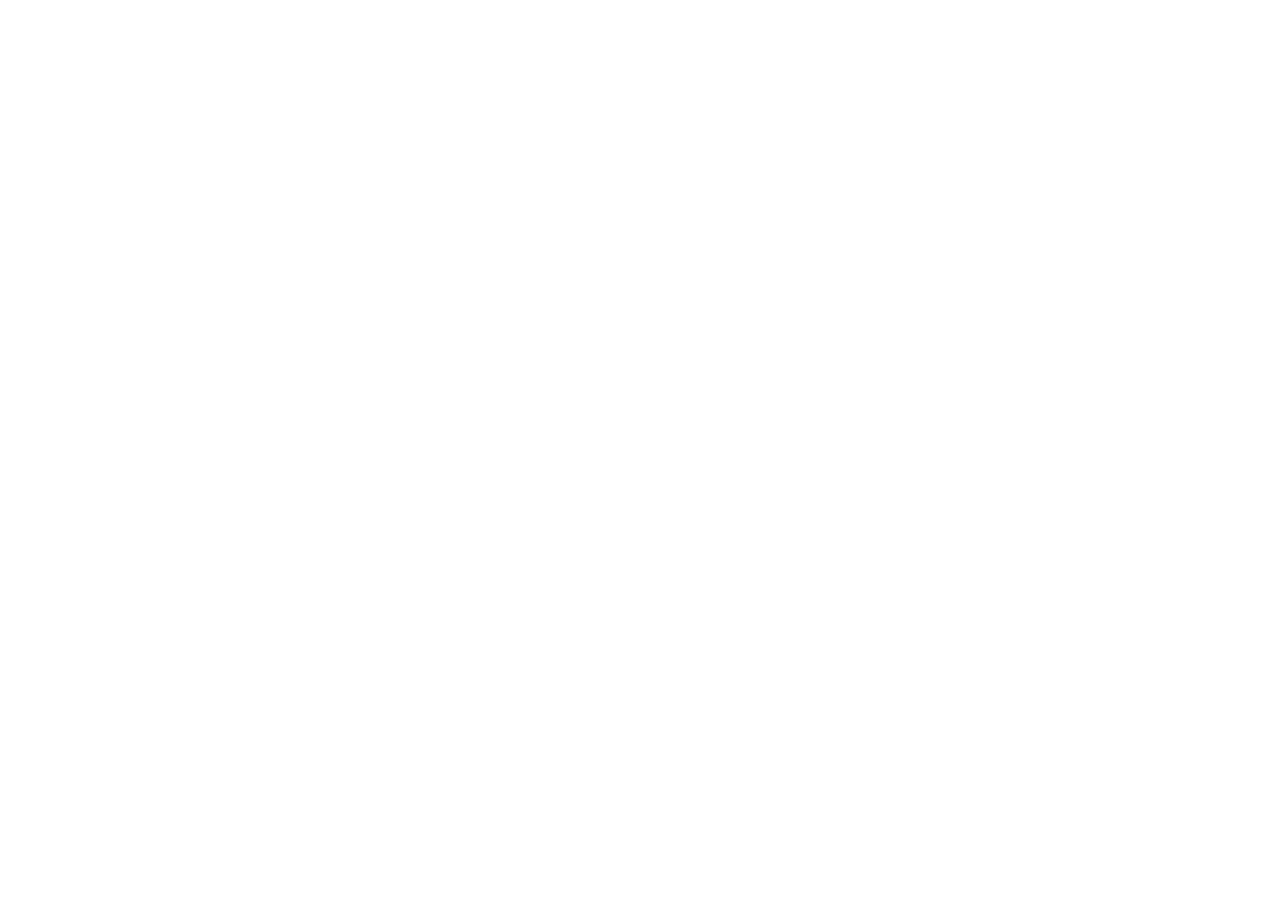
==== File/index.html @ cd4d4a1d "second added" ====
<!DOCTYPE html>
<html lang="en">

<head>
    <meta charset="UTF-8">
    <meta http-equiv="X-UA-Compatible" content="IE=edge">
    <meta name="viewport" content="width=device-width, initial-scale=1.0">
    <title>Document</title>
    <link rel="stylesheet" href="style.css">
</head>

<body>

</body>

</html>
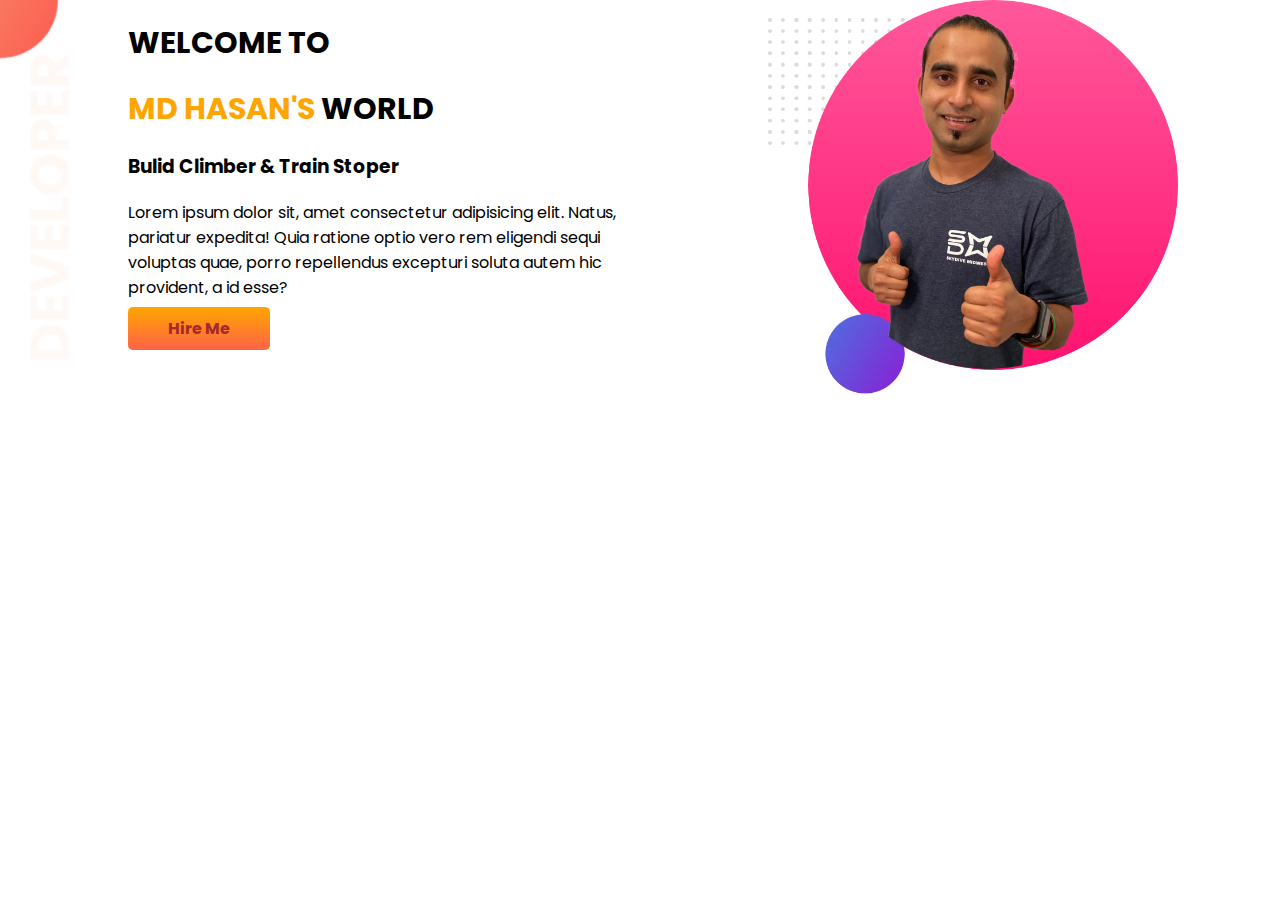
==== commit d1bf44fa: "top banner added" ====
--- a/File/index.html
+++ b/File/index.html
@@ -5,11 +5,37 @@
     <meta charset="UTF-8">
     <meta http-equiv="X-UA-Compatible" content="IE=edge">
     <meta name="viewport" content="width=device-width, initial-scale=1.0">
-    <title>Document</title>
+    <title>my-professional-portfolio-website</title>
+    <link rel="preconnect" href="https://fonts.googleapis.com">
+    <link rel="preconnect" href="https://fonts.gstatic.com" crossorigin>
+    <link
+        href="https://fonts.googleapis.com/css2?family=IBM+Plex+Sans:ital,wght@0,100;1,400&family=Poppins:ital,wght@0,300;0,500;0,600;1,400&display=swap"
+        rel="stylesheet">
+
     <link rel="stylesheet" href="style.css">
 </head>
 
 <body>
+    <section class="top-bannar">
+        <!-- Here is the information -->
+        <div class="info">
+            <h1>WELCOME TO </h1>
+            <h1> <span class="intro">MD HASAN'S</span> WORLD</h1>
+            <h3>Bulid Climber & Train Stoper</h3>
+            <p>Lorem ipsum dolor sit, amet consectetur adipisicing elit. Natus, pariatur expedita! Quia ratione optio
+                vero rem eligendi sequi voluptas quae, porro repellendus excepturi soluta autem hic provident, a id
+                esse?</p>
+
+            <a class="link-btn" target="blank"
+                href="https://www.linkedin.com/public-profile/settings?trk=d_flagship3_profile_self_view_public_profile">Hire
+                Me</a>
+        </div>
+        <!-- Here is the Images -->
+        <div class="info">
+            <img src="images/jhankar2.png" alt=" Jhankar Mahbub">
+        </div>
+    </section>
+
 
 </body>
 
--- a/File/style.css
+++ b/File/style.css
@@ -0,0 +1,41 @@
+body {
+    font-family: 'IBM Plex Sans', sans-serif;
+    font-family: 'Poppins', sans-serif;
+    margin: 0;
+}
+
+h1 {
+    font-size: 30px;
+}
+
+.intro {
+    color: orange;
+}
+
+section {
+    display: flex;
+}
+
+.info {
+    width: 50%;
+    padding-left: 10%;
+}
+
+.info img {
+    width: 80%;
+}
+
+.link-btn {
+    background-color: yellow;
+    background-image: linear-gradient(orange, tomato);
+    text-decoration: none;
+    padding: 10px 40px;
+    color: brown;
+    border-radius: 5px;
+    font-weight: bolder;
+}
+
+.top-bannar {
+    background-image: url(images/top-banner.png);
+    background-repeat: no-repeat;
+}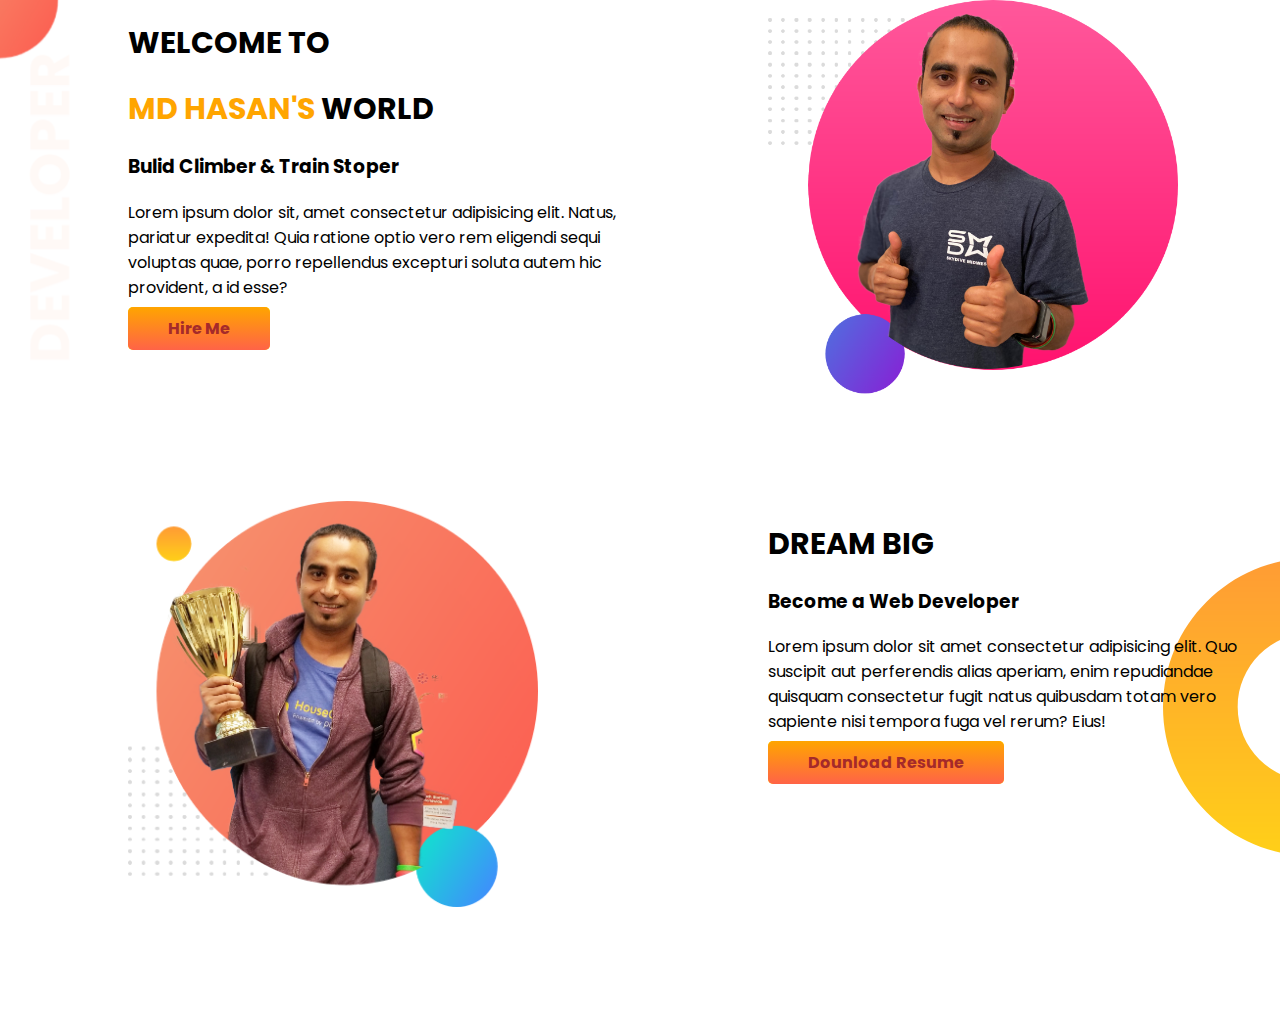
==== commit 2cc70176: "dream added" ====
--- a/File/index.html
+++ b/File/index.html
@@ -37,6 +37,27 @@
     </section>
 
 
+
+    <section class="drem-big">
+        <div class="info">
+            <img src="images/jhankar.png" alt="">
+        </div>
+
+        <div class="info">
+            <h1>DREAM BIG</h1>
+            <h3>Become a Web Developer</h3>
+            <p>Lorem ipsum dolor sit amet consectetur adipisicing elit. Quo suscipit aut perferendis alias aperiam, enim
+                repudiandae quisquam consectetur fugit natus quibusdam totam vero sapiente nisi tempora fuga vel rerum?
+                Eius!</p>
+
+            <a class="link-btn" target="blank"
+                href="https://www.linkedin.com/public-profile/settings?trk=d_flagship3_profile_self_view_public_profile">Dounload
+                Resume</a>
+        </div>
+
+    </section>
+
+
 </body>
 
 </html>--- a/File/style.css
+++ b/File/style.css
@@ -14,6 +14,7 @@
 
 section {
     display: flex;
+    margin-bottom: 100px;
 }
 
 .info {
@@ -38,4 +39,10 @@
 .top-bannar {
     background-image: url(images/top-banner.png);
     background-repeat: no-repeat;
+}
+
+.drem-big {
+    background-image: url(images/dream-bg.png);
+    background-repeat: no-repeat;
+    background-position: right;
 }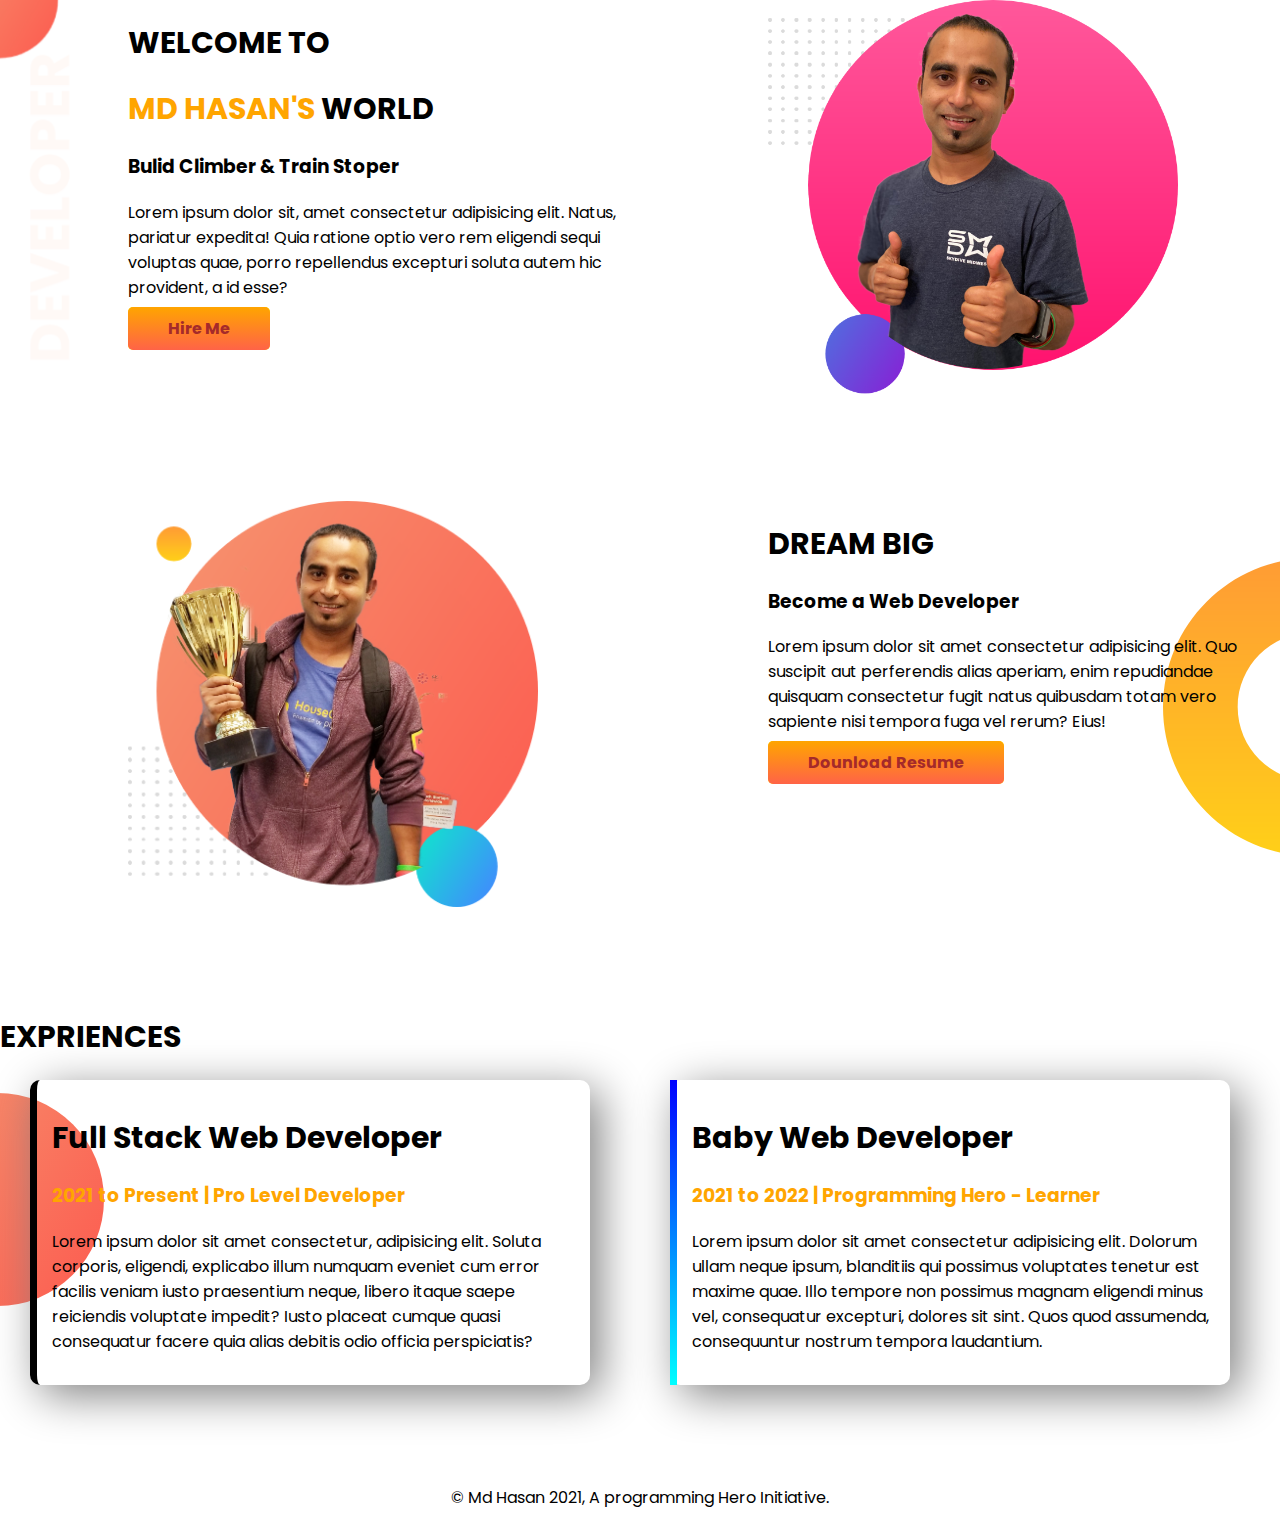
==== commit 93624b2e: "footer added" ====
--- a/File/index.html
+++ b/File/index.html
@@ -16,7 +16,7 @@
 </head>
 
 <body>
-    <section class="top-bannar">
+    <section class="top-bannar sideshow ">
         <!-- Here is the information -->
         <div class="info">
             <h1>WELCOME TO </h1>
@@ -36,9 +36,9 @@
         </div>
     </section>
 
+    <!-- Dream Big Section -->
 
-
-    <section class="drem-big">
+    <section class="drem-big sideshow ">
         <div class="info">
             <img src="images/jhankar.png" alt="">
         </div>
@@ -58,6 +58,34 @@
     </section>
 
 
+    <section class="exprience-area">
+        <h1>EXPRIENCES</h1>
+        <div class="sideshow ">
+            <div id="web-dev" class="info exprience-item">
+                <h1>Full Stack Web Developer</h1>
+                <h3><span class="intro">2021 to Present | Pro Level Developer</span> </h3>
+
+                <p>Lorem ipsum dolor sit amet consectetur, adipisicing elit. Soluta corporis, eligendi, explicabo illum
+                    numquam eveniet cum error facilis veniam iusto praesentium neque, libero itaque saepe reiciendis
+                    voluptate impedit? Iusto placeat cumque quasi consequatur facere quia alias debitis odio officia
+                    perspiciatis?</p>
+            </div>
+
+
+            <div id="web-dev-2" class="info exprience-item">
+                <h1>Baby Web Developer</h1>
+                <h3> <span class="intro">2021 to 2022 | Programming Hero - Learner</span> </h3>
+                <p>Lorem ipsum dolor sit amet consectetur adipisicing elit. Dolorum ullam neque ipsum, blanditiis qui
+                    possimus voluptates tenetur est maxime quae. Illo tempore non possimus magnam eligendi minus vel,
+                    consequatur excepturi, dolores sit sint. Quos quod assumenda, consequuntur nostrum tempora
+                    laudantium.</p>
+            </div>
+        </div>
+    </section>
+
+    <footer>
+        <p> &copy; Md Hasan 2021, A programming Hero Initiative.</p>
+    </footer>
 </body>
 
 </html>--- a/File/style.css
+++ b/File/style.css
@@ -12,7 +12,7 @@
     color: orange;
 }
 
-section {
+.sideshow {
     display: flex;
     margin-bottom: 100px;
 }
@@ -45,4 +45,39 @@
     background-image: url(images/dream-bg.png);
     background-repeat: no-repeat;
     background-position: right;
+}
+
+.exprience-item {
+
+    box-shadow: 10px 10px 45px gray;
+    padding: 15px;
+    margin-left: 30px;
+    margin-right: 50px;
+    border-radius: 10px;
+
+
+}
+
+.exprience-area {
+    background-image: url(images/exp-bg.png);
+    background-repeat: no-repeat;
+    background-position: left;
+
+}
+
+#web-dev {
+    border-left: 7px solid;
+    border-image: linear-gradient(blue cyan);
+    border-image-slice: 1;
+}
+
+
+#web-dev-2 {
+    border-left: 7px solid;
+    border-image: linear-gradient(blue, cyan);
+    border-image-slice: 1;
+}
+
+footer p {
+    text-align: center;
 }